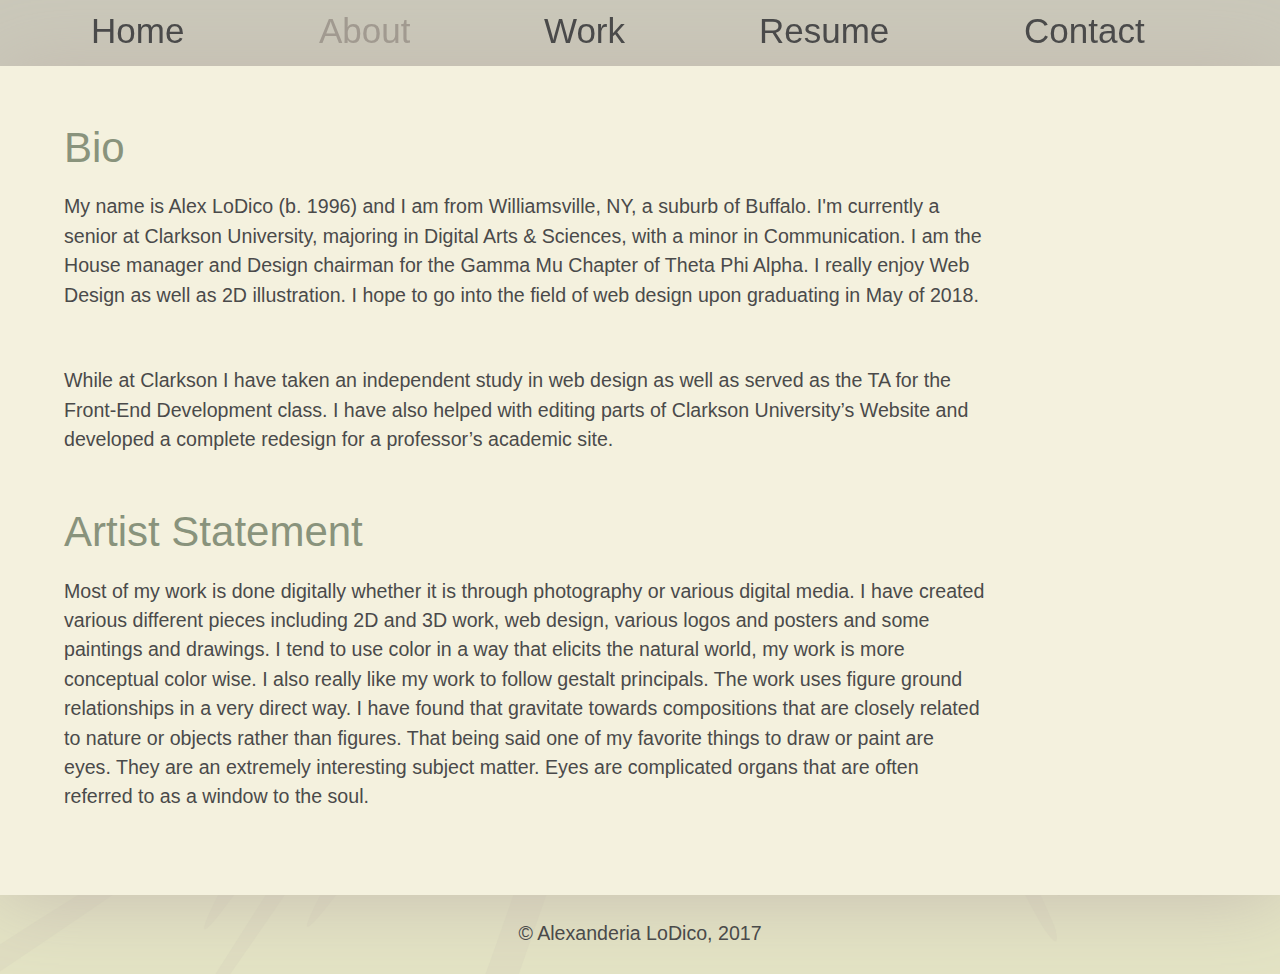
==== about.html @ a89f45e7 "Fixed resume page and about edits" ====
<!DOCTYPE html>
<html lang="en">
  <head>
    <!-- Meta Tags -->
    <meta charset="utf-8">
    <meta name="author" content="Alexanderia LoDico">
    <meta name="description" content="This is a design portfolio">
    <meta name="viewport" content="width=device-width, initial-scale=1">
    <!-- Search Title -->
    <title> About </title>
    <!-- Tab Icon -->
    <link rel="shortcut icon" href="logo.png" />
    <!-- Bootstrap -->
    <link rel="stylesheet" href="https://maxcdn.bootstrapcdn.com/bootstrap/3.3.7/css/bootstrap.min.css" integrity="sha384-BVYiiSIFeK1dGmJRAkycuHAHRg32OmUcww7on3RYdg4Va+PmSTsz/K68vbdEjh4u" crossorigin="anonymous">
    <!-- Font Awesome Stylesheet -->
    <link rel="stylesheet" href="http://maxcdn.bootstrapcdn.com/font-awesome/4.5.0/css/font-awesome.min.css">
    <!-- Stylesheet -->
    <link rel="stylesheet" type="text/css" href="style.css" />
    <!-- Latest compiled and minified JavaScript -->
    <script src="http://code.jquery.com/jquery-1.11.0.min.js"></script>
    <script src="https://maxcdn.bootstrapcdn.com/bootstrap/3.3.7/js/bootstrap.min.js" integrity="sha384-Tc5IQib027qvyjSMfHjOMaLkfuWVxZxUPnCJA7l2mCWNIpG9mGCD8wGNIcPD7Txa" crossorigin="anonymous"></script>
  </head>
  <body>
    <header>
      <nav class="navbar navbar-default">
        <div class="container-fluid" id="navigation">
          <div class="navbar-header">
            <button type="button" class="navbar-toggle" data-toggle="collapse" data-target="#navbar">
              <span class="icon-bar"></span>
              <span class="icon-bar"></span>
              <span class="icon-bar"></span>
            </button>
          </div>
          <div class="collapse navbar-collapse" id="navbar">
            <ul class="nav navbar-nav">
              <li> <a href="index.html" class="hvr-underline-from-center"> Home </a></li>
              <li class="active"> <a href="about.html" class="hvr-underline-from-center"> About </a></li>
              <li> <a href="work.html" class="hvr-underline-from-center"> Work </a></li>
              <li> <a href="resume.html" class="hvr-underline-from-center"> Resume </a></li>
              <li> <a href="contact.html" class="hvr-underline-from-center"> Contact </a></li>
            </ul>
          </div>
        </div>
      </nav>
    </header>
    <main class="layer container-fluid" id="about">
      <div id="info">
      <h2> Bio </h2>
      <p> My name is Alex LoDico (b. 1996) and I am from Williamsville, NY, a suburb of Buffalo. I'm currently a senior at Clarkson University, majoring in Digital Arts & Sciences, with a minor in Communication. I am the House manager and Design chairman for the Gamma Mu Chapter of Theta Phi Alpha. I really enjoy Web Design as well as 2D illustration. I hope to go into the field of web design upon graduating in May of 2018. </p>
      <p> While at Clarkson I have taken an independent study in web design as well as served as the TA for the Front-End Development class. I have also helped with editing parts of Clarkson University’s Website and developed a complete redesign for a professor’s academic site. </p>
      <h2> Artist Statement </h2>
      <p> Most of my work is done digitally whether it is through photography or various digital media. I have created various different pieces including 2D and 3D work, web design, various logos and posters and some paintings and drawings. I tend to use color in a way that elicits the natural world, my work is more conceptual color wise. I also really like my work to follow gestalt principals. The work uses figure ground relationships in a very direct way. I have found that gravitate towards compositions that are closely related to nature or objects rather than figures. That being said one of my favorite things to draw or paint are eyes. They are an extremely interesting subject matter. Eyes are complicated organs that are often referred to as a window to the soul. </p>
      </div>
    </main>
    <footer>
      <p> &copy; Alexanderia LoDico, 2017 </p>
    </footer>
  </body>
  </html>
---- style.css ----
/* clears settings */
html, body, div {
  margin: 0;
  padding: 0;
}

html {
  height: auto;
  width: 100%;
  font-size: 12px;
}

h1 {font-size: 5rem; margin: 0 auto;}
h2 {font-size: 3rem;}
h3 {font-size: 2rem;}
h4 {font-size: 1.6rem;}
p, ul {font-size: 1.4rem;}

body {
  display: block;
  background-image: url("cacti.png");
  background-size: cover;
  font-family: 'Avenir Next', sans-serif;
  font-weight: 100;
  color: #4A4A4A;
}

/* Homepage Title */

h1, h2{
  color: #89937C;
  font-weight: 100;
}

.title {
  text-align: center;
  /*text-shadow: 3px 3px 5px #F4F1DE;*/
  padding-top: 45%;
  padding-bottom: 5%;
}

/* Navigation */

header {
  margin: -25px 0 5px 0;
  padding-top: .5%;
}

.navbar-default {
  background-color: transparent;
  border: none;
}

.navbar {
  margin-bottom: 0px;
  margin-top: 5px;
}

.navbar #navigation {
  height: 75px;
  padding-top: 30px;
  padding-bottom: 10px;
}

.navbar #navigation ul{
  list-style-type: none;
  font-size: 2.5rem;
  width: 100%;
}

.navbar #navigation li{
  text-align: center;
  margin: 0 auto;
}

.navbar #navigation li a{
  text-decoration: none;
  display: block;
  color: #4A4A4A;
}

.navbar-default .navbar-nav>.active>a, .navbar-default .navbar-nav>.active>a:focus, .navbar-default .navbar-nav>.active>a:hover {
    color: #555;
    background-color: transparent;
}

.nav>li>a {
    padding: 5px 0;
}

.navbar-default .navbar-toggle {
    border: 1px solid #4A4A4A;
}

.navbar-default .navbar-toggle .icon-bar {
    background-color: #4A4A4A;
}

.navbar-default .navbar-toggle:focus, .navbar-default .navbar-toggle:hover {
    background-color: transparent;
    border: 1px solid #c8963e;
}

.navbar-default .navbar-toggle:focus .icon-bar, .navbar-default .navbar-toggle:hover .icon-bar{
    background-color: #c8963e;

}

.navbar-toggle {
    position: relative;
    float: none;
    padding: 9px 10px;
    margin-top: 8px;
    margin-bottom: 8px;
}
@media screen and (min-width: 770px) {
  #navbar {
    border-color: transparent;
    background-color: transparent;
  }
}

.navbar-default .navbar-collapse, .navbar-default .navbar-form {
    border-color: #a39171;
    background-color: rgba(163,145,113,1);
}

.navbar-collapse {
    overflow-x: visible;
    -webkit-overflow-scrolling: touch;
    border-top: none;
    -webkit-box-shadow:none;
    box-shadow:none;
}
.navbar button {
  margin-right: 28%;
  margin-left: 42%;
}

/* hover for nav */

li.active a {
  color: #A19A90 !important;
  font-weight: 150;
}
li.active a.hvr-underline-from-center:before {
  background: #A19A90;
}

/* Underline on hover */

.hvr-underline-from-center {
  display: inline-block;
  vertical-align: middle;
  -webkit-transform: perspective(1px) translateZ(0);
  transform: perspective(1px) translateZ(0);
  box-shadow: 0 0 1px transparent;
  position: relative;
  overflow: hidden;
}
.hvr-underline-from-center:before {
  content: "";
  position: absolute;
  z-index: -1;
  left: 50%;
  right: 50%;
  bottom: 0;
  background: #585123;
  height: 1px;
  -webkit-transition-property: left, right;
  transition-property: left, right;
  -webkit-transition-duration: 0.3s;
  transition-duration: 0.3s;
  -webkit-transition-timing-function: ease-out;
  transition-timing-function: ease-out;
}
.hvr-underline-from-center:hover:before, .hvr-underline-from-center:focus:before, .hvr-underline-from-center:active:before {
  left: 0;
  right: 0;
}

/* Body background color excludes the homepage */

.layer {
  background-color: #F4F1DE;
  padding: 25px 30px 0 30px;
  /*border-top: 1px solid #89937C;
  border-bottom: 1px solid #89937C;*/
  box-shadow: 0 0 75px #C4BBAF;
}

/* Styles for about page */

#about{
  padding: 3% 5%;

}

#resume h3{
  color: #89937C;
}

#about p{
  padding: 1% 15% 1% 15%;
}

#resume .row {
  margin: 0 auto;
  padding-left: 3%;
  padding-bottom: 5%;
  padding-top: 5%;
}

#resume .row h3,p{
  text-align: center;
}

#resume .col-md-6 {
  padding-bottom: 15px;
}

#info h2 {
  padding: 0 15% 0 5%;
}

#info p{
  text-align: left;
  line-height: 1.5em;
  padding: 1% 15% 3% 5%;
}

#resume i {
  color: #C4BBAF;
  margin-left: 40%;
}

#resume i:hover {
  color: #B3AAA0;
}

/* Float */

.hvr-float {
  display: inline-block;
  vertical-align: middle;
  -webkit-transform: perspective(1px) translateZ(0);
  transform: perspective(1px) translateZ(0);
  box-shadow: 0 0 1px transparent;
  -webkit-transition-duration: 0.3s;
  transition-duration: 0.3s;
  -webkit-transition-property: transform;
  transition-property: transform;
  -webkit-transition-timing-function: ease-out;
  transition-timing-function: ease-out;
}
.hvr-float:hover, .hvr-float:focus, .hvr-float:active {
  -webkit-transform: translateY(-8px);
  transform: translateY(-8px);
}


/* Styles for work page */

/* Glow */
.hvr-glow {
  -webkit-transform: perspective(1px) translateZ(0);
  transform: perspective(1px) translateZ(0);
  box-shadow: 0 0 1px transparent;
  -webkit-transition-duration: 0.3s;
  transition-duration: 0.3s;
  -webkit-transition-property: box-shadow;
  transition-property: box-shadow;
}
.hvr-glow:hover, .hvr-glow:focus, .hvr-glow:active {
  box-shadow: 0 0 8px rgba(0, 0, 0, 0.6);
}

#work{
  padding: 4% 2% 1.5% 2%;
}

#work .panel-title {
  color: #881600;
  text-align: center;
  font-size: 2.2rem;
  padding: 1% 0;
}

#work .panel-title a:hover {
  text-decoration: none;
}

#work .panel-title.hvr-underline-from-center:before {
  background: #881600;
}


#work .panel-title a:focus {
  text-decoration: none;
}

#work .panel-heading {
  padding: 1% 2%;
  background-color: #dfd6a7;
  text-align: center;
}

/*#work .panel-heading:hover {
  background-color: #e7e0bc;
}*/

#work .panel {
    border: none;
    box-shadow: none;
}

#work .panel-body {
  background-color: #eeead1;
  border: none;
  box-shadow: inset 0 0 15px rgba(0, 0, 0, 0.1);
}

#work #sample img {
  box-shadow: 0 0 5px #585123;
  border-radius: 5px;
}

#work #sample a img:hover {
  box-shadow: 0 0 20px #585123;
  filter: opacity(.85);

}

#work #sample .row {
  margin-left: 15%;
}

#work #sample #block {
  padding: 2% 0;
}

figure {
  display: block;
  position: relative;
  overflow: hidden;
  margin-right: 85px;
  box-shadow: 0 0 5px #585123;
  border-radius: 5px;
}

.cap-bot figcaption { left: 0; bottom: -30%;}
.cap-bot:hover figcaption { bottom: 0; }

figcaption {
  position: absolute;
  background: rgba(88,81,35,.9);
  color: #dfd6a7;
  padding: 10px 20px;
  opacity: 0;
  bottom: 0;
  left: -30%;
  -webkit-transition: all 0.6s ease;
  -moz-transition:    all 0.6s ease;
  -o-transition:      all 0.6s ease;
  border-radius: 5px;
}

figure:hover {
  box-shadow: 0 0 20px #585123;
}

figure:hover figcaption {
  opacity: 1;
  left: 0;
}
/* styles for Resume Page*/

#resume object {
  height: 1000px;
}

#resume{
  padding: 3% 10%;
}

#resume h3{
  color: #89937C;
}

#resume p{
  padding: 1% 15% 1% 15%;
}

#resume .row {
  margin: 0 auto;
  padding-left: 3%;
  padding-bottom: 2%;
  padding-top: 5%;
}

#resume .row h3,p{
  text-align: center;
}

#resume .col-md-6 {
  padding-bottom: 15px;
}

#resume i {
  color: #C4BBAF;
  margin-left: 43%;
}

#resume i:hover {
  color: #B3AAA0;
}

/* styles for Contact Page*/

#contact .form-control {
  background-color: #eeead1;
}

#contact .form-control:focus {
  box-shadow: inset 0 1px 1px rgba(131,131,131,.075),0 0 8px rgba(131,131,131,.6);
  border: 1px solid rgba(163,145,113,.7);
}

#contact .btn-primary {
  color: #585123;
  background-color: #a39171;
  border-color: #a39171;
  margin-top: 5%;
}

#contact .btn-primary:hover {
  color: #a39171;
  background-color: #585123;
  border-color: #585123;
}

#contact #contact-form {
  padding: 5% 0 10% 0;
}

#contact #social {
  padding: 5% 0 10% 0;
  text-align: center;
}

#contact #social p {
  text-align: left;
  padding: 2% 5% 0 5%;
}

#contact #social a {
  color: rgba(163,145,113,1);
  padding: 5% 1% 0 1%;
}

#contact #social a:hover {
  color: rgba(163,145,113,.5);
}

/* Styles for footer */

footer {
  margin: 4% 0;
}

/* Media Queries */
@media screen and (min-width: 478px) {
  html {font-size: 13px;}
  .title {padding-top: 3%; margin: 18% 0 10% 0;}
  #navigation li{float: left; padding: 0 3% 0 2%;}
  h1{font-size: 6rem;}
  #work #sample .row { margin-left: 10%; }
}

@media screen and (min-width: 768px) {
  html {font-size: 14px;}
  .title {padding-top: 15%; margin: 0 auto;  margin: -1% 0 10% 0; padding-bottom: 4%;}
  #navigation li{text-align: center; padding: 0 6% 0 5%;}
  h1{font-size: 8rem;}
  #about .row { margin: 0 auto; padding-left: 7%; padding-bottom: 5%; padding-top: 5%;}
  #about i { margin-left: 43%;}
  #info h2 { padding: 0; }
  #info p{ padding: 1% 20% 3% 0;}
  #work #sample .row { margin-left: 3%; }
  footer { margin: 2% 0 }
}
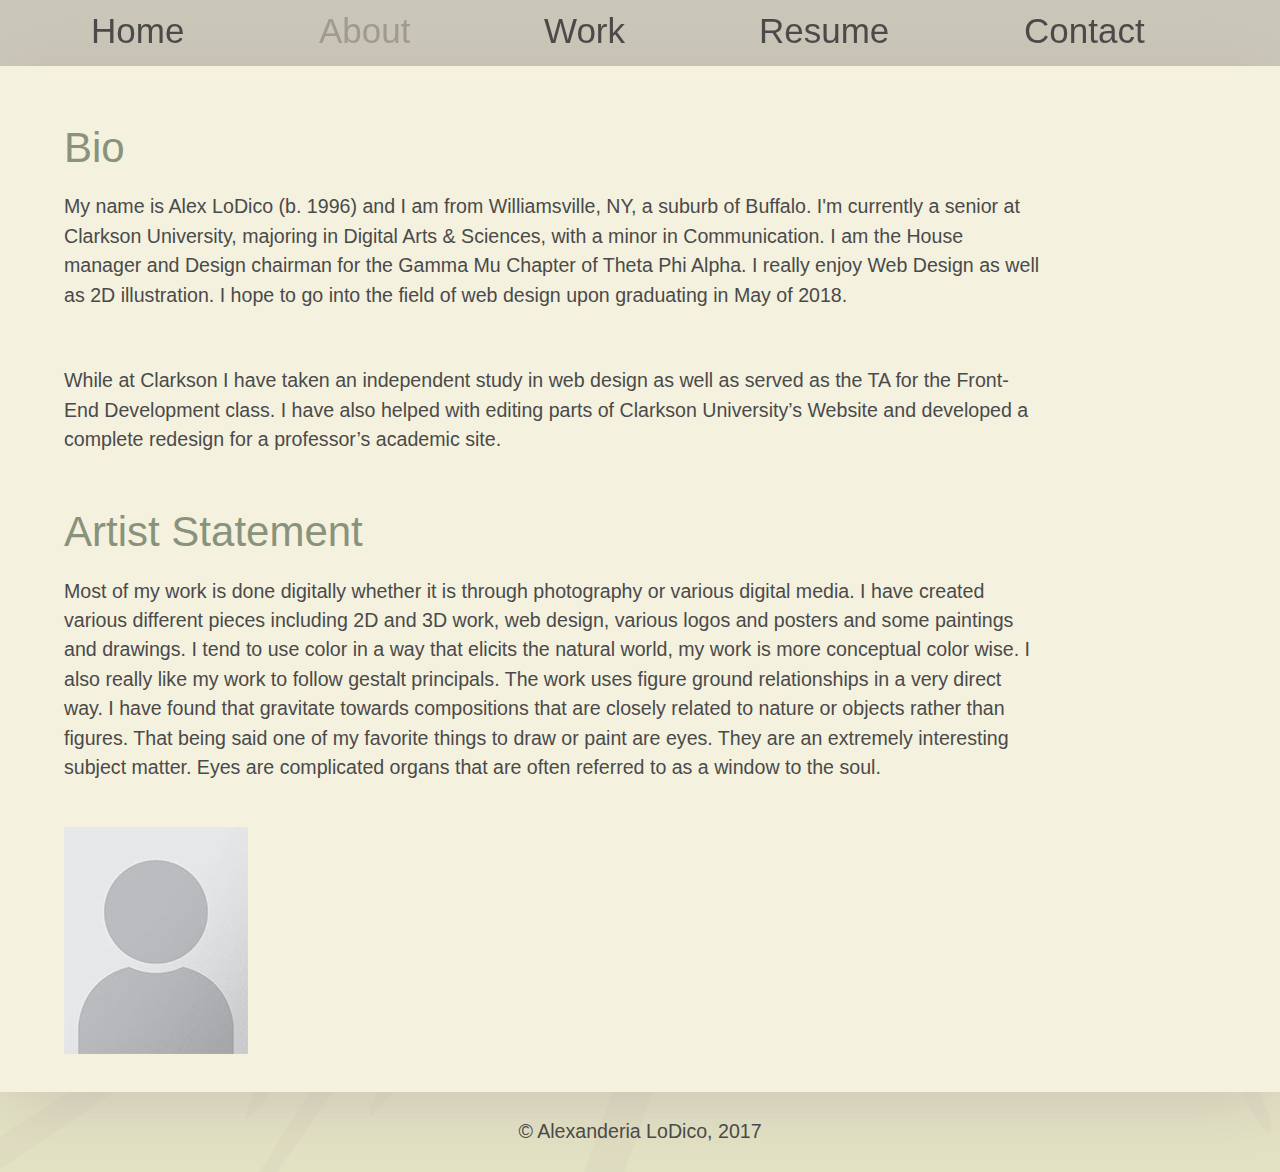
==== commit 40e98846: "filled in information for works page" ====
--- a/about.html
+++ b/about.html
@@ -51,6 +51,9 @@
       <h2> Artist Statement </h2>
       <p> Most of my work is done digitally whether it is through photography or various digital media. I have created various different pieces including 2D and 3D work, web design, various logos and posters and some paintings and drawings. I tend to use color in a way that elicits the natural world, my work is more conceptual color wise. I also really like my work to follow gestalt principals. The work uses figure ground relationships in a very direct way. I have found that gravitate towards compositions that are closely related to nature or objects rather than figures. That being said one of my favorite things to draw or paint are eyes. They are an extremely interesting subject matter. Eyes are complicated organs that are often referred to as a window to the soul. </p>
       </div>
+      <div id="headshot">
+        <img src="pix/place.png">
+      </div>
     </main>
     <footer>
       <p> &copy; Alexanderia LoDico, 2017 </p>
--- a/style.css
+++ b/style.css
@@ -193,30 +193,6 @@
 
 #about{
   padding: 3% 5%;
-
-}
-
-#resume h3{
-  color: #89937C;
-}
-
-#about p{
-  padding: 1% 15% 1% 15%;
-}
-
-#resume .row {
-  margin: 0 auto;
-  padding-left: 3%;
-  padding-bottom: 5%;
-  padding-top: 5%;
-}
-
-#resume .row h3,p{
-  text-align: center;
-}
-
-#resume .col-md-6 {
-  padding-bottom: 15px;
 }
 
 #info h2 {
@@ -227,15 +203,6 @@
   text-align: left;
   line-height: 1.5em;
   padding: 1% 15% 3% 5%;
-}
-
-#resume i {
-  color: #C4BBAF;
-  margin-left: 40%;
-}
-
-#resume i:hover {
-  color: #B3AAA0;
 }
 
 /* Float */
@@ -260,159 +227,54 @@
 
 
 /* Styles for work page */
-
-/* Glow */
-.hvr-glow {
-  -webkit-transform: perspective(1px) translateZ(0);
-  transform: perspective(1px) translateZ(0);
-  box-shadow: 0 0 1px transparent;
-  -webkit-transition-duration: 0.3s;
-  transition-duration: 0.3s;
-  -webkit-transition-property: box-shadow;
-  transition-property: box-shadow;
-}
-.hvr-glow:hover, .hvr-glow:focus, .hvr-glow:active {
-  box-shadow: 0 0 8px rgba(0, 0, 0, 0.6);
-}
-
 #work{
-  padding: 4% 2% 1.5% 2%;
-}
-
-#work .panel-title {
-  color: #881600;
-  text-align: center;
-  font-size: 2.2rem;
-  padding: 1% 0;
-}
-
-#work .panel-title a:hover {
-  text-decoration: none;
-}
-
-#work .panel-title.hvr-underline-from-center:before {
-  background: #881600;
-}
-
-
-#work .panel-title a:focus {
-  text-decoration: none;
-}
-
-#work .panel-heading {
-  padding: 1% 2%;
-  background-color: #dfd6a7;
-  text-align: center;
-}
-
-/*#work .panel-heading:hover {
-  background-color: #e7e0bc;
-}*/
-
-#work .panel {
-    border: none;
-    box-shadow: none;
-}
-
-#work .panel-body {
-  background-color: #eeead1;
-  border: none;
-  box-shadow: inset 0 0 15px rgba(0, 0, 0, 0.1);
-}
-
-#work #sample img {
-  box-shadow: 0 0 5px #585123;
-  border-radius: 5px;
-}
-
-#work #sample a img:hover {
-  box-shadow: 0 0 20px #585123;
-  filter: opacity(.85);
-
-}
-
-#work #sample .row {
-  margin-left: 15%;
-}
-
-#work #sample #block {
-  padding: 2% 0;
-}
-
-figure {
-  display: block;
-  position: relative;
-  overflow: hidden;
-  margin-right: 85px;
-  box-shadow: 0 0 5px #585123;
-  border-radius: 5px;
-}
-
-.cap-bot figcaption { left: 0; bottom: -30%;}
-.cap-bot:hover figcaption { bottom: 0; }
-
-figcaption {
-  position: absolute;
-  background: rgba(88,81,35,.9);
-  color: #dfd6a7;
-  padding: 10px 20px;
-  opacity: 0;
-  bottom: 0;
-  left: -30%;
-  -webkit-transition: all 0.6s ease;
-  -moz-transition:    all 0.6s ease;
-  -o-transition:      all 0.6s ease;
-  border-radius: 5px;
-}
-
-figure:hover {
-  box-shadow: 0 0 20px #585123;
-}
-
-figure:hover figcaption {
-  opacity: 1;
-  left: 0;
-}
-/* styles for Resume Page*/
-
-#resume object {
-  height: 1000px;
-}
-
-#resume{
   padding: 3% 10%;
 }
 
-#resume h3{
+#work h3{
   color: #89937C;
 }
 
-#resume p{
+#work p{
+  padding: 1% 20% 1% 15%;
+}
+
+#work .col-lg-12 h3{
+  padding-right: 6%;
+}
+
+#work .col-lg-6 p{
   padding: 1% 15% 1% 15%;
 }
 
-#resume .row {
+#work .row {
   margin: 0 auto;
   padding-left: 3%;
   padding-bottom: 2%;
   padding-top: 5%;
 }
 
-#resume .row h3,p{
+#work .row h3,p{
   text-align: center;
 }
 
-#resume .col-md-6 {
+#work .col-lg-6 {
   padding-bottom: 15px;
 }
 
-#resume i {
+#work i {
   color: #C4BBAF;
   margin-left: 43%;
 }
 
-#resume i:hover {
+#work i:hover {
   color: #B3AAA0;
+}
+
+/* styles for Resume Page*/
+
+#resume object {
+  height: 1000px;
 }
 
 /* styles for Contact Page*/
@@ -474,7 +336,6 @@
   .title {padding-top: 3%; margin: 18% 0 10% 0;}
   #navigation li{float: left; padding: 0 3% 0 2%;}
   h1{font-size: 6rem;}
-  #work #sample .row { margin-left: 10%; }
 }
 
 @media screen and (min-width: 768px) {
@@ -483,9 +344,8 @@
   #navigation li{text-align: center; padding: 0 6% 0 5%;}
   h1{font-size: 8rem;}
   #about .row { margin: 0 auto; padding-left: 7%; padding-bottom: 5%; padding-top: 5%;}
-  #about i { margin-left: 43%;}
+  #work i { margin-left: 43%;}
   #info h2 { padding: 0; }
-  #info p{ padding: 1% 20% 3% 0;}
-  #work #sample .row { margin-left: 3%; }
+  #info p{ padding: 1% 15% 3% 0;}
   footer { margin: 2% 0 }
 }
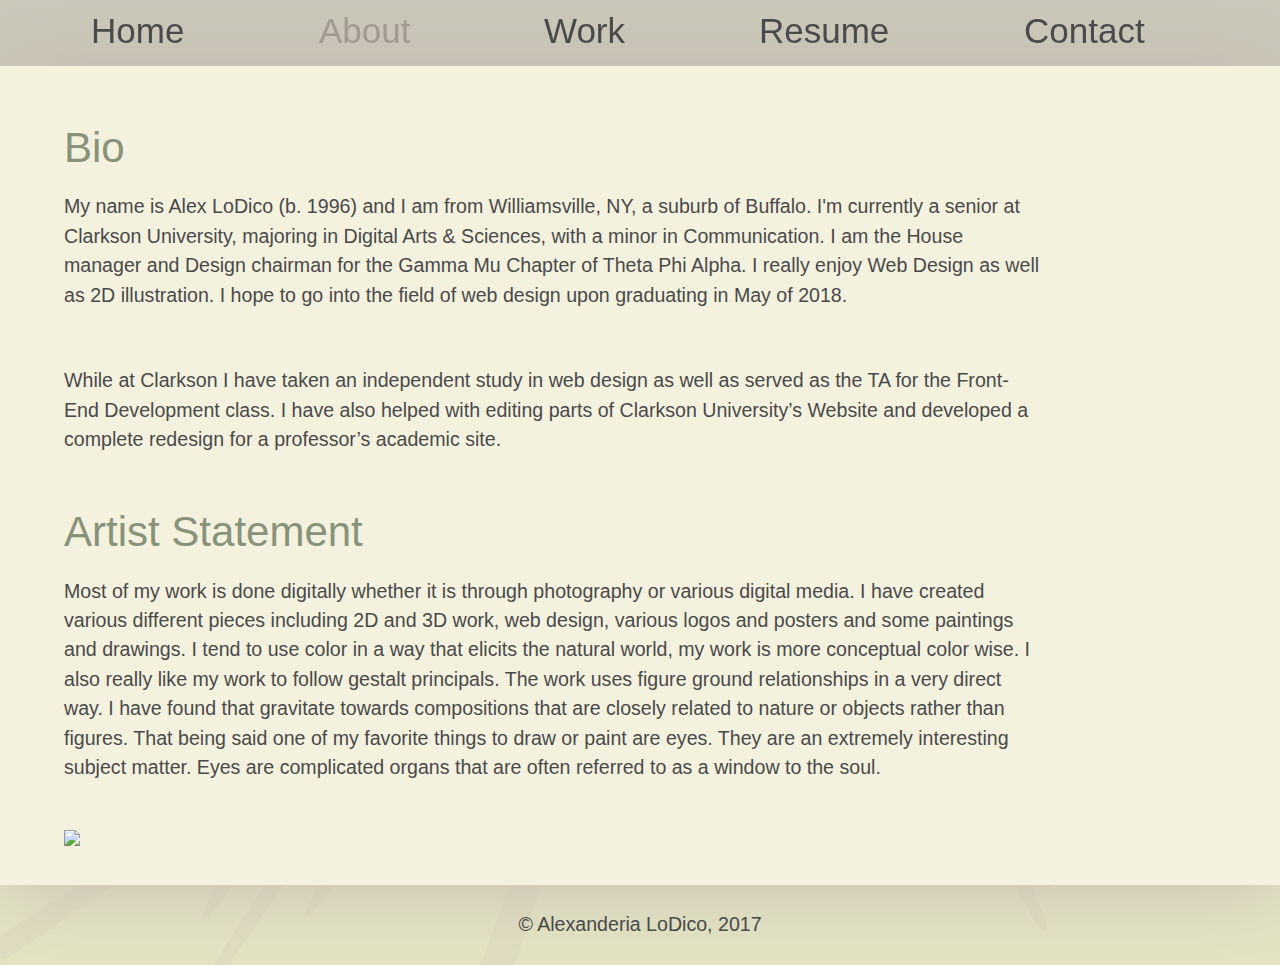
==== commit 90929b45: "photos" ====
--- a/about.html
+++ b/about.html
@@ -52,7 +52,7 @@
       <p> Most of my work is done digitally whether it is through photography or various digital media. I have created various different pieces including 2D and 3D work, web design, various logos and posters and some paintings and drawings. I tend to use color in a way that elicits the natural world, my work is more conceptual color wise. I also really like my work to follow gestalt principals. The work uses figure ground relationships in a very direct way. I have found that gravitate towards compositions that are closely related to nature or objects rather than figures. That being said one of my favorite things to draw or paint are eyes. They are an extremely interesting subject matter. Eyes are complicated organs that are often referred to as a window to the soul. </p>
       </div>
       <div id="headshot">
-        <img src="pix/place.png">
+        <img src="pix/bio.png">
       </div>
     </main>
     <footer>
--- a/style.css
+++ b/style.css
@@ -187,6 +187,7 @@
   /*border-top: 1px solid #89937C;
   border-bottom: 1px solid #89937C;*/
   box-shadow: 0 0 75px #C4BBAF;
+  height: 100%;
 }
 
 /* Styles for about page */
@@ -203,6 +204,11 @@
   text-align: left;
   line-height: 1.5em;
   padding: 1% 15% 3% 5%;
+}
+
+#headshot img{
+  height: 250px;
+
 }
 
 /* Float */
@@ -280,7 +286,7 @@
 /* styles for Contact Page*/
 
 #contact .form-control {
-  background-color: #eeead1;
+  background-color: #DEDCCA;
 }
 
 #contact .form-control:focus {
@@ -290,15 +296,15 @@
 
 #contact .btn-primary {
   color: #585123;
-  background-color: #a39171;
-  border-color: #a39171;
+  background-color: #C9C1B6;
+  border-color: #C9C1B6;
   margin-top: 5%;
 }
 
 #contact .btn-primary:hover {
   color: #a39171;
-  background-color: #585123;
-  border-color: #585123;
+  background-color: #DEDCCA;
+  border-color: #DEDCCA;
 }
 
 #contact #contact-form {
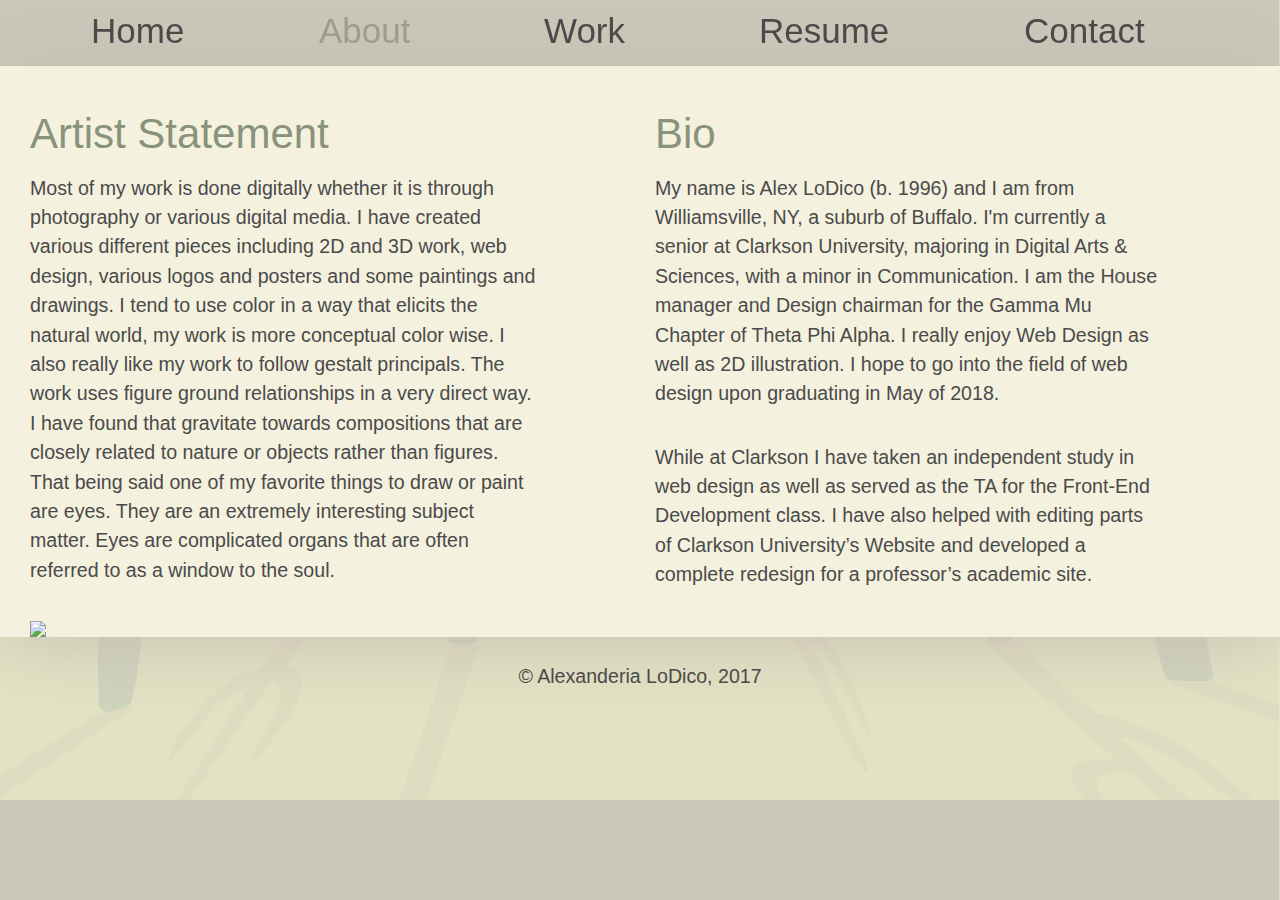
==== commit 92ecf784: "moving bios" ====
--- a/about.html
+++ b/about.html
@@ -43,14 +43,18 @@
         </div>
       </nav>
     </header>
-    <main class="layer container-fluid" id="about">
-      <div id="info">
-      <h2> Bio </h2>
-      <p> My name is Alex LoDico (b. 1996) and I am from Williamsville, NY, a suburb of Buffalo. I'm currently a senior at Clarkson University, majoring in Digital Arts & Sciences, with a minor in Communication. I am the House manager and Design chairman for the Gamma Mu Chapter of Theta Phi Alpha. I really enjoy Web Design as well as 2D illustration. I hope to go into the field of web design upon graduating in May of 2018. </p>
-      <p> While at Clarkson I have taken an independent study in web design as well as served as the TA for the Front-End Development class. I have also helped with editing parts of Clarkson University’s Website and developed a complete redesign for a professor’s academic site. </p>
-      <h2> Artist Statement </h2>
-      <p> Most of my work is done digitally whether it is through photography or various digital media. I have created various different pieces including 2D and 3D work, web design, various logos and posters and some paintings and drawings. I tend to use color in a way that elicits the natural world, my work is more conceptual color wise. I also really like my work to follow gestalt principals. The work uses figure ground relationships in a very direct way. I have found that gravitate towards compositions that are closely related to nature or objects rather than figures. That being said one of my favorite things to draw or paint are eyes. They are an extremely interesting subject matter. Eyes are complicated organs that are often referred to as a window to the soul. </p>
-      </div>
+    <main class="layer container-fluid" id="info">
+      <div class="row">
+        <div class="col-lg-6">
+          <h2> Artist Statement </h2>
+          <p> Most of my work is done digitally whether it is through photography or various digital media. I have created various different pieces including 2D and 3D work, web design, various logos and posters and some paintings and drawings. I tend to use color in a way that elicits the natural world, my work is more conceptual color wise. I also really like my work to follow gestalt principals. The work uses figure ground relationships in a very direct way. I have found that gravitate towards compositions that are closely related to nature or objects rather than figures. That being said one of my favorite things to draw or paint are eyes. They are an extremely interesting subject matter. Eyes are complicated organs that are often referred to as a window to the soul. </p>
+        </div>
+        <div class="col-lg-6">
+          <h2> Bio </h2>
+          <p> My name is Alex LoDico (b. 1996) and I am from Williamsville, NY, a suburb of Buffalo. I'm currently a senior at Clarkson University, majoring in Digital Arts & Sciences, with a minor in Communication. I am the House manager and Design chairman for the Gamma Mu Chapter of Theta Phi Alpha. I really enjoy Web Design as well as 2D illustration. I hope to go into the field of web design upon graduating in May of 2018. </p>
+          <p> While at Clarkson I have taken an independent study in web design as well as served as the TA for the Front-End Development class. I have also helped with editing parts of Clarkson University’s Website and developed a complete redesign for a professor’s academic site. </p>
+        </div>
+      </div><!-- end row -->
       <div id="headshot">
         <img src="pix/bio.png">
       </div>
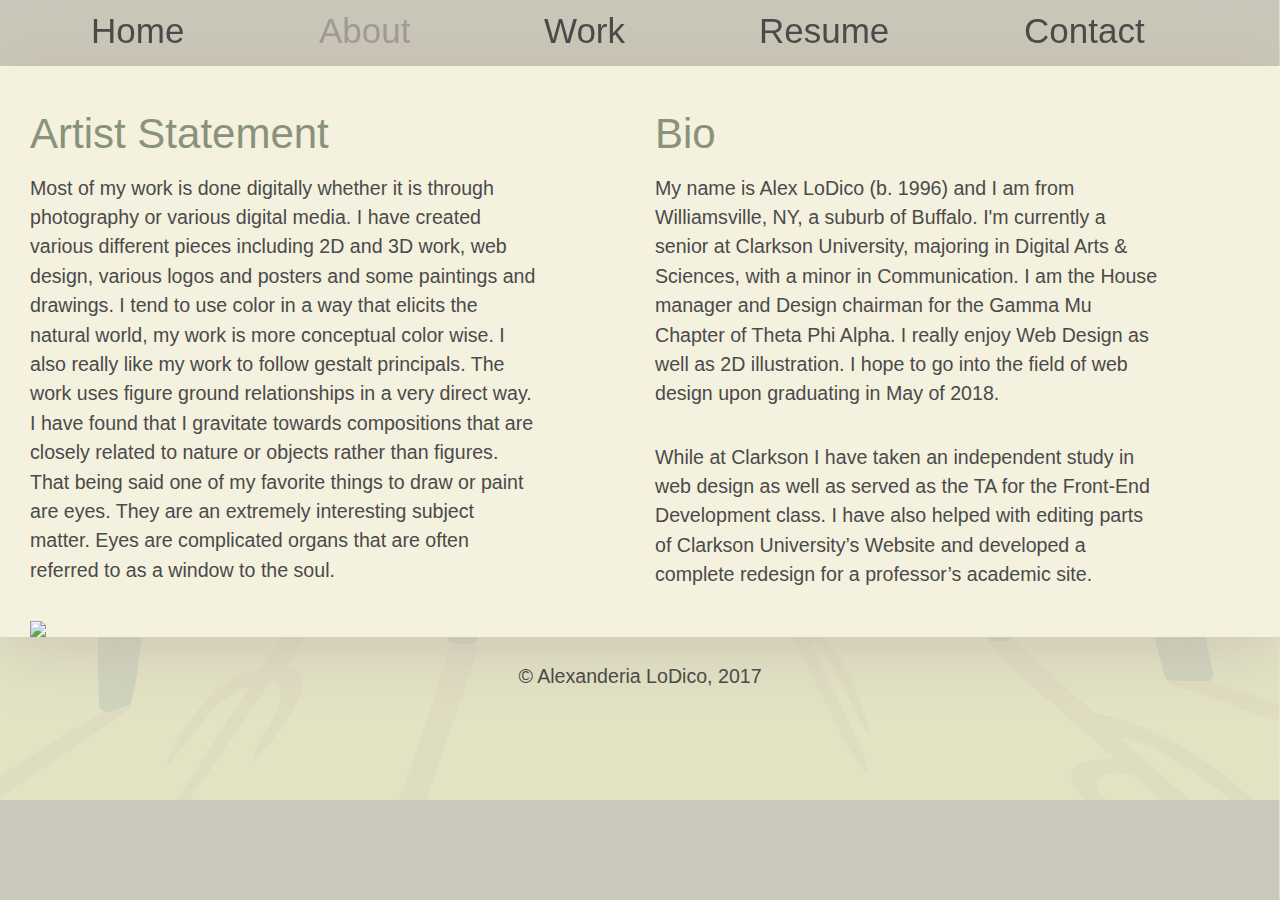
==== commit 40007fac: "formatting resume and about statments" ====
--- a/about.html
+++ b/about.html
@@ -47,7 +47,7 @@
       <div class="row">
         <div class="col-lg-6">
           <h2> Artist Statement </h2>
-          <p> Most of my work is done digitally whether it is through photography or various digital media. I have created various different pieces including 2D and 3D work, web design, various logos and posters and some paintings and drawings. I tend to use color in a way that elicits the natural world, my work is more conceptual color wise. I also really like my work to follow gestalt principals. The work uses figure ground relationships in a very direct way. I have found that gravitate towards compositions that are closely related to nature or objects rather than figures. That being said one of my favorite things to draw or paint are eyes. They are an extremely interesting subject matter. Eyes are complicated organs that are often referred to as a window to the soul. </p>
+          <p> Most of my work is done digitally whether it is through photography or various digital media. I have created various different pieces including 2D and 3D work, web design, various logos and posters and some paintings and drawings. I tend to use color in a way that elicits the natural world, my work is more conceptual color wise. I also really like my work to follow gestalt principals. The work uses figure ground relationships in a very direct way. I have found that I gravitate towards compositions that are closely related to nature or objects rather than figures. That being said one of my favorite things to draw or paint are eyes. They are an extremely interesting subject matter. Eyes are complicated organs that are often referred to as a window to the soul. </p>
         </div>
         <div class="col-lg-6">
           <h2> Bio </h2>
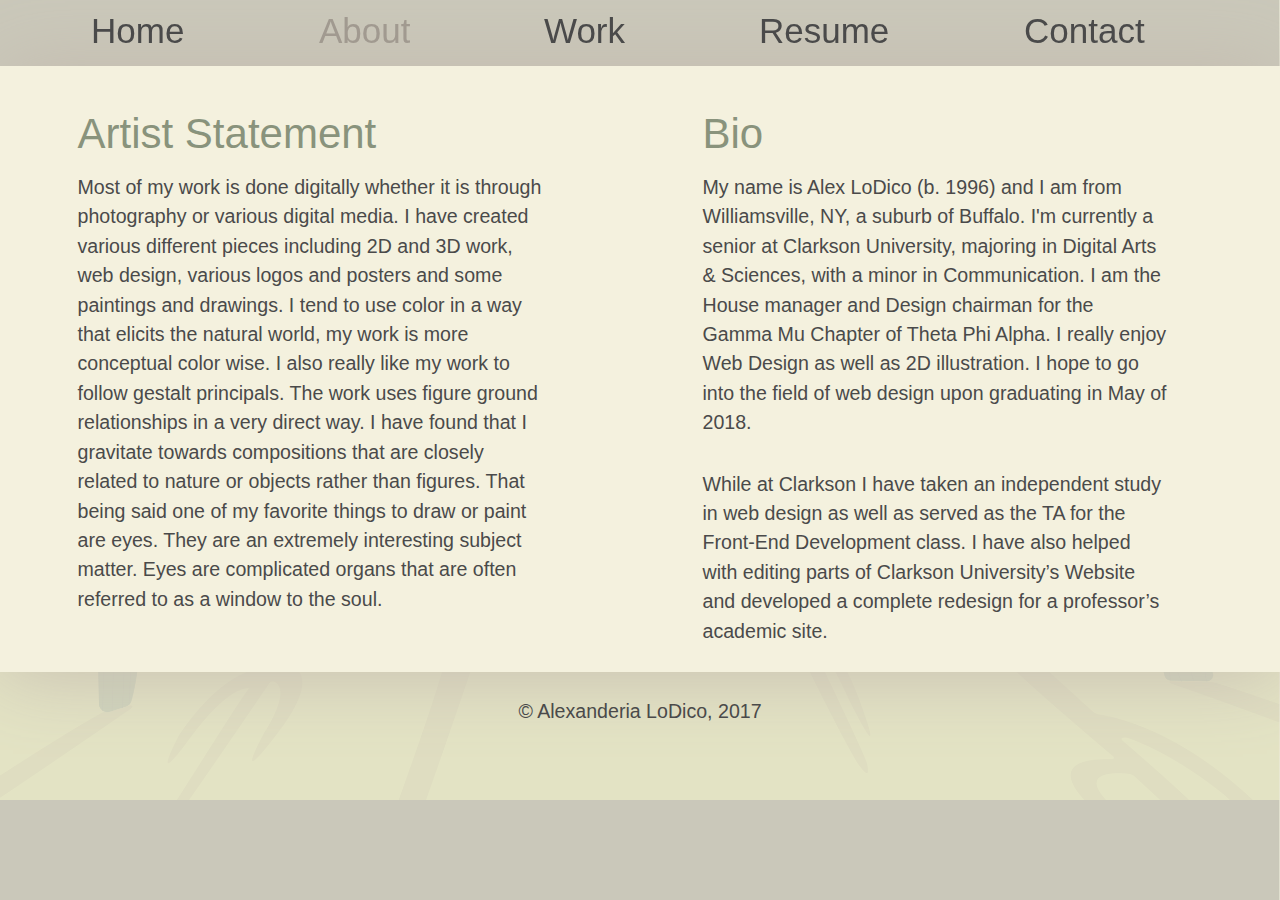
==== commit fa555a85: "updates and starting work pages" ====
--- a/about.html
+++ b/about.html
@@ -43,21 +43,18 @@
         </div>
       </nav>
     </header>
-    <main class="layer container-fluid" id="info">
+    <main class="layer container-fluid">
       <div class="row">
-        <div class="col-lg-6">
+        <div class="col-lg-6" id="info">
           <h2> Artist Statement </h2>
           <p> Most of my work is done digitally whether it is through photography or various digital media. I have created various different pieces including 2D and 3D work, web design, various logos and posters and some paintings and drawings. I tend to use color in a way that elicits the natural world, my work is more conceptual color wise. I also really like my work to follow gestalt principals. The work uses figure ground relationships in a very direct way. I have found that I gravitate towards compositions that are closely related to nature or objects rather than figures. That being said one of my favorite things to draw or paint are eyes. They are an extremely interesting subject matter. Eyes are complicated organs that are often referred to as a window to the soul. </p>
         </div>
-        <div class="col-lg-6">
+        <div class="col-lg-6" id="info">
           <h2> Bio </h2>
           <p> My name is Alex LoDico (b. 1996) and I am from Williamsville, NY, a suburb of Buffalo. I'm currently a senior at Clarkson University, majoring in Digital Arts & Sciences, with a minor in Communication. I am the House manager and Design chairman for the Gamma Mu Chapter of Theta Phi Alpha. I really enjoy Web Design as well as 2D illustration. I hope to go into the field of web design upon graduating in May of 2018. </p>
           <p> While at Clarkson I have taken an independent study in web design as well as served as the TA for the Front-End Development class. I have also helped with editing parts of Clarkson University’s Website and developed a complete redesign for a professor’s academic site. </p>
         </div>
       </div><!-- end row -->
-      <div id="headshot">
-        <img src="pix/bio.png">
-      </div>
     </main>
     <footer>
       <p> &copy; Alexanderia LoDico, 2017 </p>
--- a/style.css
+++ b/style.css
@@ -34,7 +34,6 @@
 
 .title {
   text-align: center;
-  /*text-shadow: 3px 3px 5px #F4F1DE;*/
   padding-top: 45%;
   padding-bottom: 5%;
 }
@@ -196,6 +195,10 @@
   padding: 3% 5%;
 }
 
+#info {
+  padding-left: 5%;
+}
+
 #info h2 {
   padding: 0 15% 0 5%;
 }
@@ -204,11 +207,6 @@
   text-align: left;
   line-height: 1.5em;
   padding: 1% 15% 3% 5%;
-}
-
-#headshot img{
-  height: 250px;
-
 }
 
 /* Float */
@@ -264,10 +262,6 @@
   text-align: center;
 }
 
-#work .col-lg-6 {
-  padding-bottom: 15px;
-}
-
 #work i {
   color: #C4BBAF;
   margin-left: 43%;
@@ -277,6 +271,10 @@
   color: #B3AAA0;
 }
 
+a:hover {
+  text-decoration: none;
+}
+
 /* styles for Resume Page*/
 
 #resume object {
@@ -285,13 +283,19 @@
 
 /* styles for Contact Page*/
 
+
+#contact label{
+  color: #4A4A4A;
+  font-weight: 100;
+}
+
 #contact .form-control {
   background-color: #DEDCCA;
 }
 
 #contact .form-control:focus {
-  box-shadow: inset 0 1px 1px rgba(131,131,131,.075),0 0 8px rgba(131,131,131,.6);
-  border: 1px solid rgba(163,145,113,.7);
+  box-shadow: inset 0 1px 1px rgba(196,187,175,.075),0 0 8px rgba(196,187,175,.6);
+  border: 1px solid rgba(196,187,175,.7);
 }
 
 #contact .btn-primary {
@@ -322,12 +326,12 @@
 }
 
 #contact #social a {
-  color: rgba(163,145,113,1);
+  color: rgba(137,147,124,1);
   padding: 5% 1% 0 1%;
 }
 
 #contact #social a:hover {
-  color: rgba(163,145,113,.5);
+  color: rgba(137,147,124,.5);
 }
 
 /* Styles for footer */
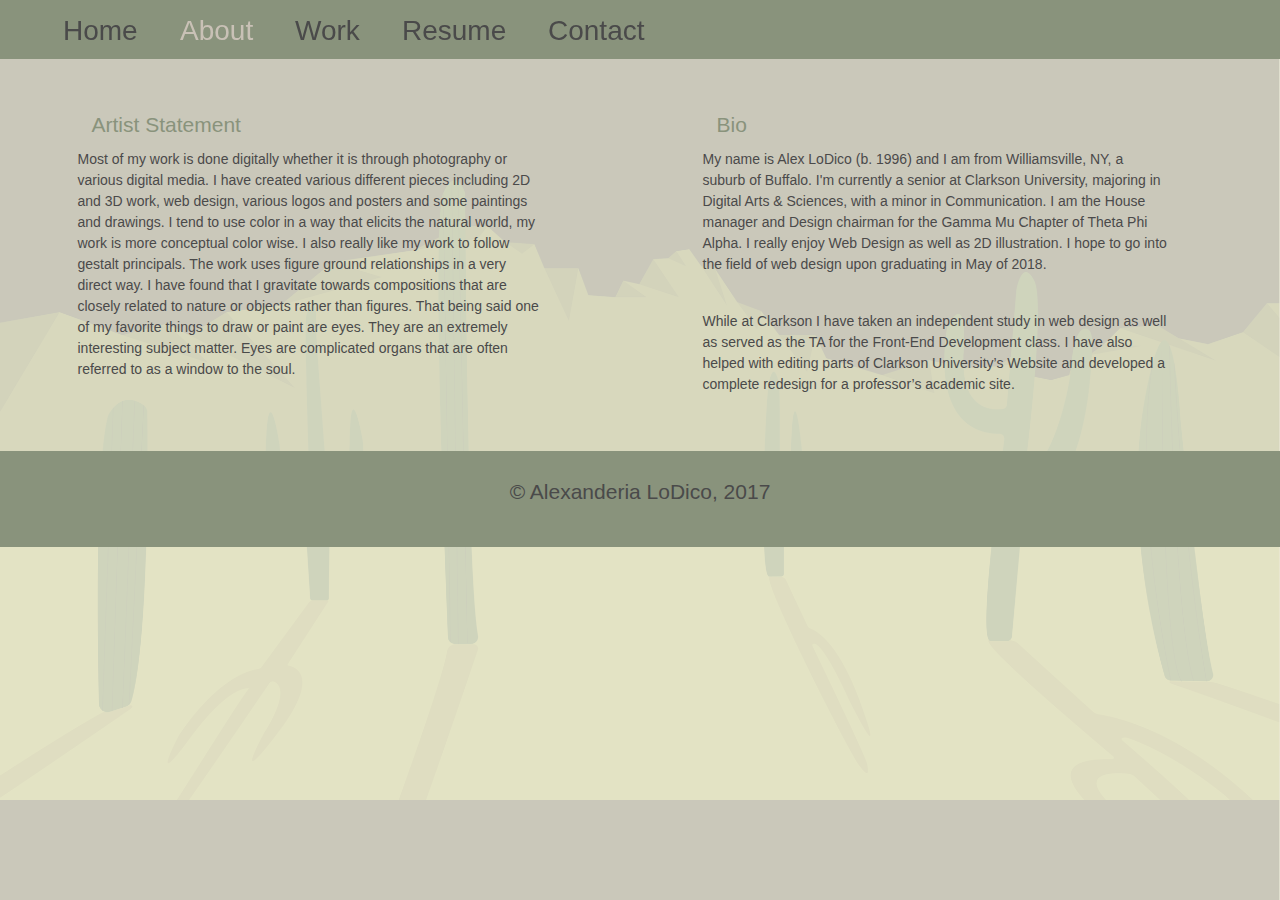
==== commit d768c34f: "fixed all issues" ====
--- a/about.html
+++ b/about.html
@@ -1,63 +1,74 @@
 <!DOCTYPE html>
 <html lang="en">
-  <head>
-    <!-- Meta Tags -->
-    <meta charset="utf-8">
-    <meta name="author" content="Alexanderia LoDico">
-    <meta name="description" content="This is a design portfolio">
-    <meta name="viewport" content="width=device-width, initial-scale=1">
-    <!-- Search Title -->
-    <title> About </title>
-    <!-- Tab Icon -->
-    <link rel="shortcut icon" href="logo.png" />
-    <!-- Bootstrap -->
-    <link rel="stylesheet" href="https://maxcdn.bootstrapcdn.com/bootstrap/3.3.7/css/bootstrap.min.css" integrity="sha384-BVYiiSIFeK1dGmJRAkycuHAHRg32OmUcww7on3RYdg4Va+PmSTsz/K68vbdEjh4u" crossorigin="anonymous">
-    <!-- Font Awesome Stylesheet -->
-    <link rel="stylesheet" href="http://maxcdn.bootstrapcdn.com/font-awesome/4.5.0/css/font-awesome.min.css">
-    <!-- Stylesheet -->
-    <link rel="stylesheet" type="text/css" href="style.css" />
-    <!-- Latest compiled and minified JavaScript -->
-    <script src="http://code.jquery.com/jquery-1.11.0.min.js"></script>
-    <script src="https://maxcdn.bootstrapcdn.com/bootstrap/3.3.7/js/bootstrap.min.js" integrity="sha384-Tc5IQib027qvyjSMfHjOMaLkfuWVxZxUPnCJA7l2mCWNIpG9mGCD8wGNIcPD7Txa" crossorigin="anonymous"></script>
-  </head>
-  <body>
-    <header>
-      <nav class="navbar navbar-default">
-        <div class="container-fluid" id="navigation">
-          <div class="navbar-header">
-            <button type="button" class="navbar-toggle" data-toggle="collapse" data-target="#navbar">
-              <span class="icon-bar"></span>
-              <span class="icon-bar"></span>
-              <span class="icon-bar"></span>
-            </button>
-          </div>
-          <div class="collapse navbar-collapse" id="navbar">
-            <ul class="nav navbar-nav">
-              <li> <a href="index.html" class="hvr-underline-from-center"> Home </a></li>
-              <li class="active"> <a href="about.html" class="hvr-underline-from-center"> About </a></li>
-              <li> <a href="work.html" class="hvr-underline-from-center"> Work </a></li>
-              <li> <a href="resume.html" class="hvr-underline-from-center"> Resume </a></li>
-              <li> <a href="contact.html" class="hvr-underline-from-center"> Contact </a></li>
-            </ul>
-          </div>
+<head>
+  <!-- Meta Tags -->
+  <meta charset="utf-8">
+  <meta name="author" content="Alexanderia LoDico">
+  <meta name="description" content="This is a design portfolio">
+  <meta name="viewport" content="width=device-width, initial-scale=1">
+  <!-- Search Title -->
+  <title> Alexanderia LoDico </title>
+  <!-- Tab Icon -->
+  <link rel="shortcut icon" href="pix/logo.png" />
+  <!-- Bootstrap -->
+  <link rel="stylesheet" href="https://maxcdn.bootstrapcdn.com/bootstrap/4.0.0/css/bootstrap.min.css" integrity="sha384-Gn5384xqQ1aoWXA+058RXPxPg6fy4IWvTNh0E263XmFcJlSAwiGgFAW/dAiS6JXm" crossorigin="anonymous">
+  <!-- Font Awesome Stylesheet -->
+  <link rel="stylesheet" href="http://maxcdn.bootstrapcdn.com/font-awesome/4.5.0/css/font-awesome.min.css">
+  <!-- Stylesheet -->
+  <link rel="stylesheet" type="text/css" href="style.css" />
+</head>
+<body>
+  <header>
+    <nav class="navbar navbar-expand-lg">
+      <a class="navbar-brand" href="#">
+      </a>
+      <button class="navbar-toggler" type="button" data-toggle="collapse" data-target="#navbarNav" aria-controls="navbarNav" aria-expanded="false" aria-label="Toggle navigation">
+        <div class="container">
+          <div class="bar"></div>
+          <div class="bar"></div>
+          <div class="bar"></div>
         </div>
-      </nav>
-    </header>
-    <main class="layer container-fluid">
-      <div class="row">
-        <div class="col-lg-6" id="info">
-          <h2> Artist Statement </h2>
-          <p> Most of my work is done digitally whether it is through photography or various digital media. I have created various different pieces including 2D and 3D work, web design, various logos and posters and some paintings and drawings. I tend to use color in a way that elicits the natural world, my work is more conceptual color wise. I also really like my work to follow gestalt principals. The work uses figure ground relationships in a very direct way. I have found that I gravitate towards compositions that are closely related to nature or objects rather than figures. That being said one of my favorite things to draw or paint are eyes. They are an extremely interesting subject matter. Eyes are complicated organs that are often referred to as a window to the soul. </p>
-        </div>
-        <div class="col-lg-6" id="info">
-          <h2> Bio </h2>
-          <p> My name is Alex LoDico (b. 1996) and I am from Williamsville, NY, a suburb of Buffalo. I'm currently a senior at Clarkson University, majoring in Digital Arts & Sciences, with a minor in Communication. I am the House manager and Design chairman for the Gamma Mu Chapter of Theta Phi Alpha. I really enjoy Web Design as well as 2D illustration. I hope to go into the field of web design upon graduating in May of 2018. </p>
-          <p> While at Clarkson I have taken an independent study in web design as well as served as the TA for the Front-End Development class. I have also helped with editing parts of Clarkson University’s Website and developed a complete redesign for a professor’s academic site. </p>
-        </div>
-      </div><!-- end row -->
-    </main>
-    <footer>
-      <p> &copy; Alexanderia LoDico, 2017 </p>
-    </footer>
-  </body>
-  </html>
+      </button>
+      <div class="collapse navbar-collapse" id="navbarNav">
+        <ul class="navbar-nav">
+          <li class="nav-item">
+            <a class="nav-link" href="index.html" id="hvr-underline-from-center">Home </a>
+          </li>
+          <li class="nav-item active">
+            <a class="nav-link" href="about.html" id="hvr-underline-from-center">About</a>
+          </li>
+          <li class="nav-item">
+            <a class="nav-link" href="work.html" id="hvr-underline-from-center">Work</a>
+          </li>
+          <li class="nav-item">
+            <a class="nav-link" href="resume.html" id="hvr-underline-from-center">Resume</a>
+          </li>
+          <li class="nav-item">
+            <a class="nav-link" href="contact.html" id="hvr-underline-from-center">Contact</a>
+          </li>
+        </ul>
+      </div>
+    </nav>
+  </header>
+  <main class="layer container-fluid">
+    <div class="row">
+      <div class="col-lg-6" id="info">
+        <h3> Artist Statement </h3>
+        <p> Most of my work is done digitally whether it is through photography or various digital media. I have created various different pieces including 2D and 3D work, web design, various logos and posters and some paintings and drawings. I tend to use color in a way that elicits the natural world, my work is more conceptual color wise. I also really like my work to follow gestalt principals. The work uses figure ground relationships in a very direct way. I have found that I gravitate towards compositions that are closely related to nature or objects rather than figures. That being said one of my favorite things to draw or paint are eyes. They are an extremely interesting subject matter. Eyes are complicated organs that are often referred to as a window to the soul. </p>
+      </div>
+      <div class="col-lg-6" id="info">
+        <h3> Bio </h3>
+        <p> My name is Alex LoDico (b. 1996) and I am from Williamsville, NY, a suburb of Buffalo. I'm currently a senior at Clarkson University, majoring in Digital Arts & Sciences, with a minor in Communication. I am the House manager and Design chairman for the Gamma Mu Chapter of Theta Phi Alpha. I really enjoy Web Design as well as 2D illustration. I hope to go into the field of web design upon graduating in May of 2018. </p>
+        <p> While at Clarkson I have taken an independent study in web design as well as served as the TA for the Front-End Development class. I have also helped with editing parts of Clarkson University’s Website and developed a complete redesign for a professor’s academic site. </p>
+      </div>
+    </div><!-- end row -->
+  </main>
+  <footer>
+    <p> &copy; Alexanderia LoDico, 2017 </p>
+  </footer>
+</body>
+<!-- Bootstrap JavaScript: Placed at the end so that the page loads faster -->
+<script src="https://code.jquery.com/jquery-3.2.1.slim.min.js" integrity="sha384-KJ3o2DKtIkvYIK3UENzmM7KCkRr/rE9/Qpg6aAZGJwFDMVNA/GpGFF93hXpG5KkN" crossorigin="anonymous"></script>
+<script src="https://cdnjs.cloudflare.com/ajax/libs/popper.js/1.12.9/umd/popper.min.js" integrity="sha384-ApNbgh9B+Y1QKtv3Rn7W3mgPxhU9K/ScQsAP7hUibX39j7fakFPskvXusvfa0b4Q" crossorigin="anonymous"></script>
+<script src="https://maxcdn.bootstrapcdn.com/bootstrap/4.0.0/js/bootstrap.min.js" integrity="sha384-JZR6Spejh4U02d8jOt6vLEHfe/JQGiRRSQQxSfFWpi1MquVdAyjUar5+76PVCmYl" crossorigin="anonymous"></script>
+</html>
--- a/style.css
+++ b/style.css
@@ -1,154 +1,110 @@
-/* clears settings */
-html, body, div {
-  margin: 0;
-  padding: 0;
+:root{
+--brown: #B3AAA0;
+--brown2: #A19A90;
+--green: #89937C;
+--gray1: #C9C1B6;
+--gray2: #4A4A4A;
+--snow: #FFFCF7;
+--main-font: 'Raleway', sans-serif;
+--sub_font: 'Open Sans', sans-serif;
 }
 
 html {
-  height: auto;
+  font-size: 14pt;
   width: 100%;
-  font-size: 12px;
-}
-
-h1 {font-size: 5rem; margin: 0 auto;}
-h2 {font-size: 3rem;}
-h3 {font-size: 2rem;}
+}
+
+h1 {font-size: 3.5rem;}
+h3 {font-size: 1.5rem;}
 h4 {font-size: 1.6rem;}
-p, ul {font-size: 1.4rem;}
+p {font-size: 1rem; color: var(--gray2);}
 
 body {
-  display: block;
   background-image: url("cacti.png");
   background-size: cover;
-  font-family: 'Avenir Next', sans-serif;
+  font-family: var(--main-font);
+  font-weight: 300;
+  color: var(--green);
+}
+
+/* Homepage Title */
+
+h1{
   font-weight: 100;
-  color: #4A4A4A;
-}
-
-/* Homepage Title */
-
-h1, h2{
-  color: #89937C;
-  font-weight: 100;
 }
 
 .title {
   text-align: center;
-  padding-top: 45%;
-  padding-bottom: 5%;
-}
-
-/* Navigation */
-
-header {
-  margin: -25px 0 5px 0;
-  padding-top: .5%;
-}
-
-.navbar-default {
-  background-color: transparent;
-  border: none;
-}
-
-.navbar {
-  margin-bottom: 0px;
-  margin-top: 5px;
-}
-
-.navbar #navigation {
-  height: 75px;
-  padding-top: 30px;
-  padding-bottom: 10px;
-}
-
-.navbar #navigation ul{
-  list-style-type: none;
-  font-size: 2.5rem;
-  width: 100%;
-}
-
-.navbar #navigation li{
-  text-align: center;
-  margin: 0 auto;
-}
-
-.navbar #navigation li a{
-  text-decoration: none;
-  display: block;
-  color: #4A4A4A;
-}
-
-.navbar-default .navbar-nav>.active>a, .navbar-default .navbar-nav>.active>a:focus, .navbar-default .navbar-nav>.active>a:hover {
-    color: #555;
-    background-color: transparent;
-}
-
-.nav>li>a {
-    padding: 5px 0;
-}
-
-.navbar-default .navbar-toggle {
-    border: 1px solid #4A4A4A;
-}
-
-.navbar-default .navbar-toggle .icon-bar {
-    background-color: #4A4A4A;
-}
-
-.navbar-default .navbar-toggle:focus, .navbar-default .navbar-toggle:hover {
-    background-color: transparent;
-    border: 1px solid #c8963e;
-}
-
-.navbar-default .navbar-toggle:focus .icon-bar, .navbar-default .navbar-toggle:hover .icon-bar{
-    background-color: #c8963e;
-
-}
-
-.navbar-toggle {
-    position: relative;
-    float: none;
-    padding: 9px 10px;
-    margin-top: 8px;
-    margin-bottom: 8px;
-}
-@media screen and (min-width: 770px) {
-  #navbar {
-    border-color: transparent;
-    background-color: transparent;
-  }
-}
-
-.navbar-default .navbar-collapse, .navbar-default .navbar-form {
-    border-color: #a39171;
-    background-color: rgba(163,145,113,1);
-}
-
-.navbar-collapse {
-    overflow-x: visible;
-    -webkit-overflow-scrolling: touch;
-    border-top: none;
-    -webkit-box-shadow:none;
-    box-shadow:none;
-}
-.navbar button {
-  margin-right: 28%;
-  margin-left: 42%;
-}
-
-/* hover for nav */
-
-li.active a {
-  color: #A19A90 !important;
-  font-weight: 150;
-}
-li.active a.hvr-underline-from-center:before {
-  background: #A19A90;
-}
-
-/* Underline on hover */
-
-.hvr-underline-from-center {
+  padding: 20% 10% 0 10%;
+}
+
+/* NAV BAR STYLES */
+
+.navbar{
+  background-color: var(--green);
+  font-family: var(--main-font);
+  padding: .2rem 2rem;
+  text-align: center;
+}
+li{
+  margin-left: 1rem;
+  margin-right: 1rem;
+}
+li,a {
+  margin-bottom: none;
+}
+.nav-link{
+  color: var(--gray2);
+  font-size: 2rem;
+  font-weight: 300;
+  padding-bottom: 0;
+  margin-bottom: .3rem;
+}
+li.active a{
+  color: var(--gray1);
+}
+.nav-link:hover{
+  color: var(--gray1);
+}
+
+.navbar-toggler{
+  border: 1px solid var(--gray2);
+  stroke: var(--gray2);
+}
+
+
+button:focus {
+  outline: none;
+}
+button:hover{
+  box-shadow: 0 0 5px rgba(0, 0, 0, 0.4);
+}
+/* HAMBURGER BAR STYLES */
+.container {
+    display: inline-block;
+    padding-left: 1px;
+    padding-right: 1px;
+}
+
+.bar{
+    width: 1.2rem;
+    height: 2px;
+    border-radius: 5px;
+    background-color: var(--gray2);
+    margin: 6px 0;
+}
+
+/* HOMEPAGE NAVBAR ADJUSTMENTS */
+
+#homenav{
+  border-bottom: none;
+  box-shadow: none;
+  padding-bottom: .5rem;
+}
+
+/* Underline From Center */
+
+#hvr-underline-from-center {
   display: inline-block;
   vertical-align: middle;
   -webkit-transform: perspective(1px) translateZ(0);
@@ -157,14 +113,14 @@
   position: relative;
   overflow: hidden;
 }
-.hvr-underline-from-center:before {
+#hvr-underline-from-center:before {
   content: "";
   position: absolute;
   z-index: -1;
   left: 50%;
   right: 50%;
   bottom: 0;
-  background: #585123;
+  background: var(--gray1);
   height: 1px;
   -webkit-transition-property: left, right;
   transition-property: left, right;
@@ -173,7 +129,7 @@
   -webkit-transition-timing-function: ease-out;
   transition-timing-function: ease-out;
 }
-.hvr-underline-from-center:hover:before, .hvr-underline-from-center:focus:before, .hvr-underline-from-center:active:before {
+#hvr-underline-from-center:hover:before, #hvr-underline-from-center:focus:before, #hvr-underline-from-center:active:before {
   left: 0;
   right: 0;
 }
@@ -181,10 +137,8 @@
 /* Body background color excludes the homepage */
 
 .layer {
-  background-color: #F4F1DE;
+  /* background-color: #F4F1DE; */
   padding: 25px 30px 0 30px;
-  /*border-top: 1px solid #89937C;
-  border-bottom: 1px solid #89937C;*/
   box-shadow: 0 0 75px #C4BBAF;
   height: 100%;
 }
@@ -197,16 +151,17 @@
 
 #info {
   padding-left: 5%;
-}
-
-#info h2 {
-  padding: 0 15% 0 5%;
+  padding-bottom: 2%;
+}
+
+#info h3 {
+  padding-left: 1rem;
+  padding-top: 2rem;
 }
 
 #info p{
   text-align: left;
-  line-height: 1.5em;
-  padding: 1% 15% 3% 5%;
+  padding: 1rem;
 }
 
 /* Float */
@@ -229,50 +184,56 @@
   transform: translateY(-8px);
 }
 
-
 /* Styles for work page */
-#work{
-  padding: 3% 10%;
-}
-
-#work h3{
-  color: #89937C;
+
+#work {
+  padding-top: 8%;
+}
+
+#work .col-lg-6, .col-lg-12{
+  text-align: center;
+  padding-top: 2%;
+}
+#work a{
+  color: var(--green);
+  text-decoration: none;
+}
+
+#work i {
+  color: var(--brown);
+  align-items: center;
+  padding-bottom: 1%;
+}
+
+#work i:hover {
+  color: var(--brown2);
 }
 
 #work p{
-  padding: 1% 20% 1% 15%;
-}
-
-#work .col-lg-12 h3{
-  padding-right: 6%;
-}
-
-#work .col-lg-6 p{
-  padding: 1% 15% 1% 15%;
-}
-
-#work .row {
-  margin: 0 auto;
-  padding-left: 3%;
+  padding: 0 25%;
+}
+
+/* styles for work subpages */
+
+#crop {
   padding-bottom: 2%;
-  padding-top: 5%;
-}
-
-#work .row h3,p{
-  text-align: center;
-}
-
-#work i {
-  color: #C4BBAF;
-  margin-left: 43%;
-}
-
-#work i:hover {
-  color: #B3AAA0;
-}
-
-a:hover {
-  text-decoration: none;
+  align-items: center;
+}
+
+#crop img {
+margin-left: 15%;
+box-shadow: 0 0 10px var(--brown2);
+border-radius: 3px;
+opacity: 0.8;
+}
+
+#crop img:hover{
+  opacity: 1;
+}
+
+#crop figcaption{
+  text-align: center;
+  padding-top: 3%;
 }
 
 /* styles for Resume Page*/
@@ -280,17 +241,23 @@
 #resume object {
   height: 1000px;
 }
-
 /* styles for Contact Page*/
 
-
 #contact label{
-  color: #4A4A4A;
+  color: var(--gray2);
   font-weight: 100;
+}
+
+#contact ::placeholder{
+  color: var(--brown2);
+  font-family: var(--sub_font);
+  font-weight: 300;
 }
 
 #contact .form-control {
   background-color: #DEDCCA;
+  border: 1px solid var(--brown2);
+  color: var(--brown);
 }
 
 #contact .form-control:focus {
@@ -299,20 +266,21 @@
 }
 
 #contact .btn-primary {
-  color: #585123;
-  background-color: #C9C1B6;
-  border-color: #C9C1B6;
+  color: var(--brown);
+  background-color: var(--green);
+  border-color: var(--green);
   margin-top: 5%;
 }
 
 #contact .btn-primary:hover {
-  color: #a39171;
-  background-color: #DEDCCA;
-  border-color: #DEDCCA;
-}
-
-#contact #contact-form {
-  padding: 5% 0 10% 0;
+  color: var(--green);
+  background-color: var(--brown);
+  border-color: var(--brown);
+}
+
+#contact .formcol{
+  padding-top: 8%;
+  padding-bottom: 4%;
 }
 
 #contact #social {
@@ -337,25 +305,28 @@
 /* Styles for footer */
 
 footer {
-  margin: 4% 0;
+  background-color: var(--green);
+  padding: 1rem 0;
+  text-align: center;
+  margin: 0;
 }
 
 /* Media Queries */
-@media screen and (min-width: 478px) {
+@media screen and (min-width: 400px) {
   html {font-size: 13px;}
   .title {padding-top: 3%; margin: 18% 0 10% 0;}
-  #navigation li{float: left; padding: 0 3% 0 2%;}
+  #navigation li{float: left; padding: 0 6% 0 3%;}
   h1{font-size: 6rem;}
 }
 
 @media screen and (min-width: 768px) {
   html {font-size: 14px;}
   .title {padding-top: 15%; margin: 0 auto;  margin: -1% 0 10% 0; padding-bottom: 4%;}
-  #navigation li{text-align: center; padding: 0 6% 0 5%;}
+  #navigation li{text-align: center; padding: 0 5% 0 3%;}
   h1{font-size: 8rem;}
   #about .row { margin: 0 auto; padding-left: 7%; padding-bottom: 5%; padding-top: 5%;}
-  #work i { margin-left: 43%;}
   #info h2 { padding: 0; }
   #info p{ padding: 1% 15% 3% 0;}
-  footer { margin: 2% 0 }
-}
+  footer { padding: 2% 0;}
+  footer p{ font-size: 1.5rem;}
+}
